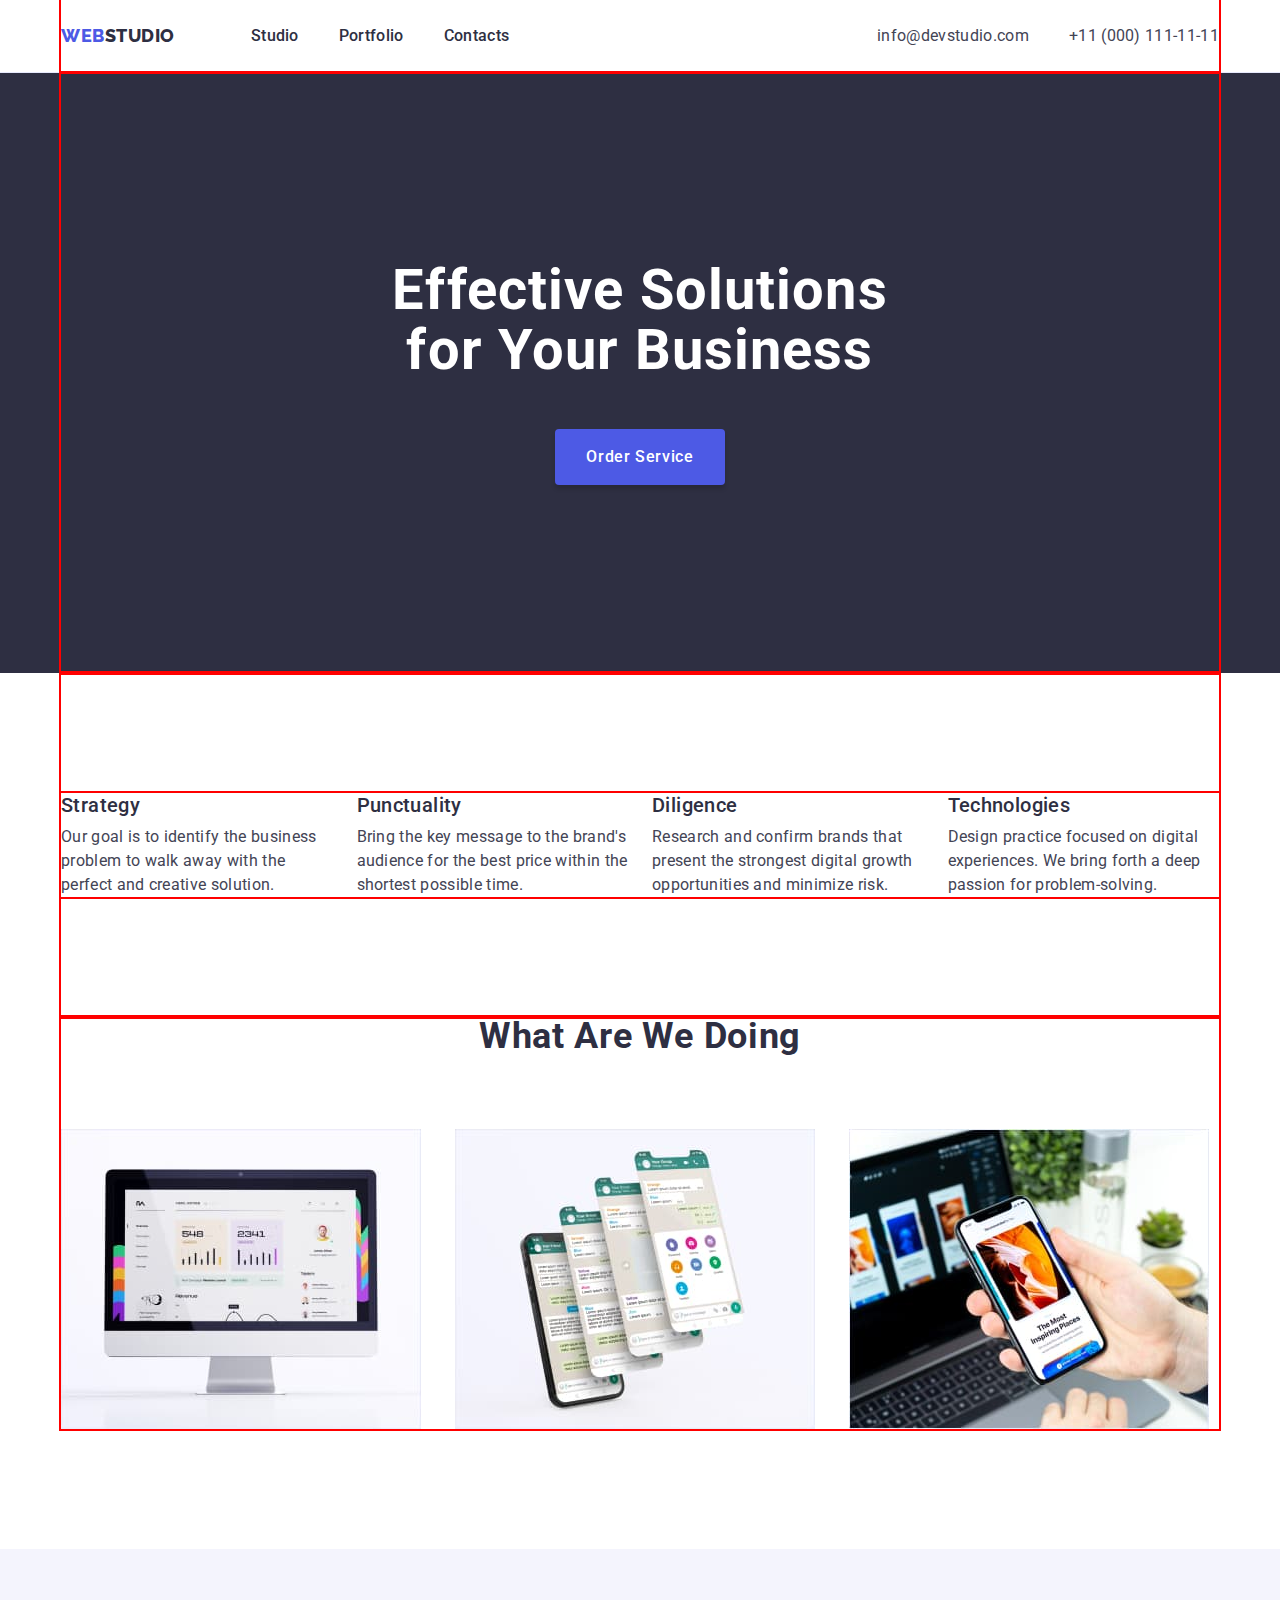
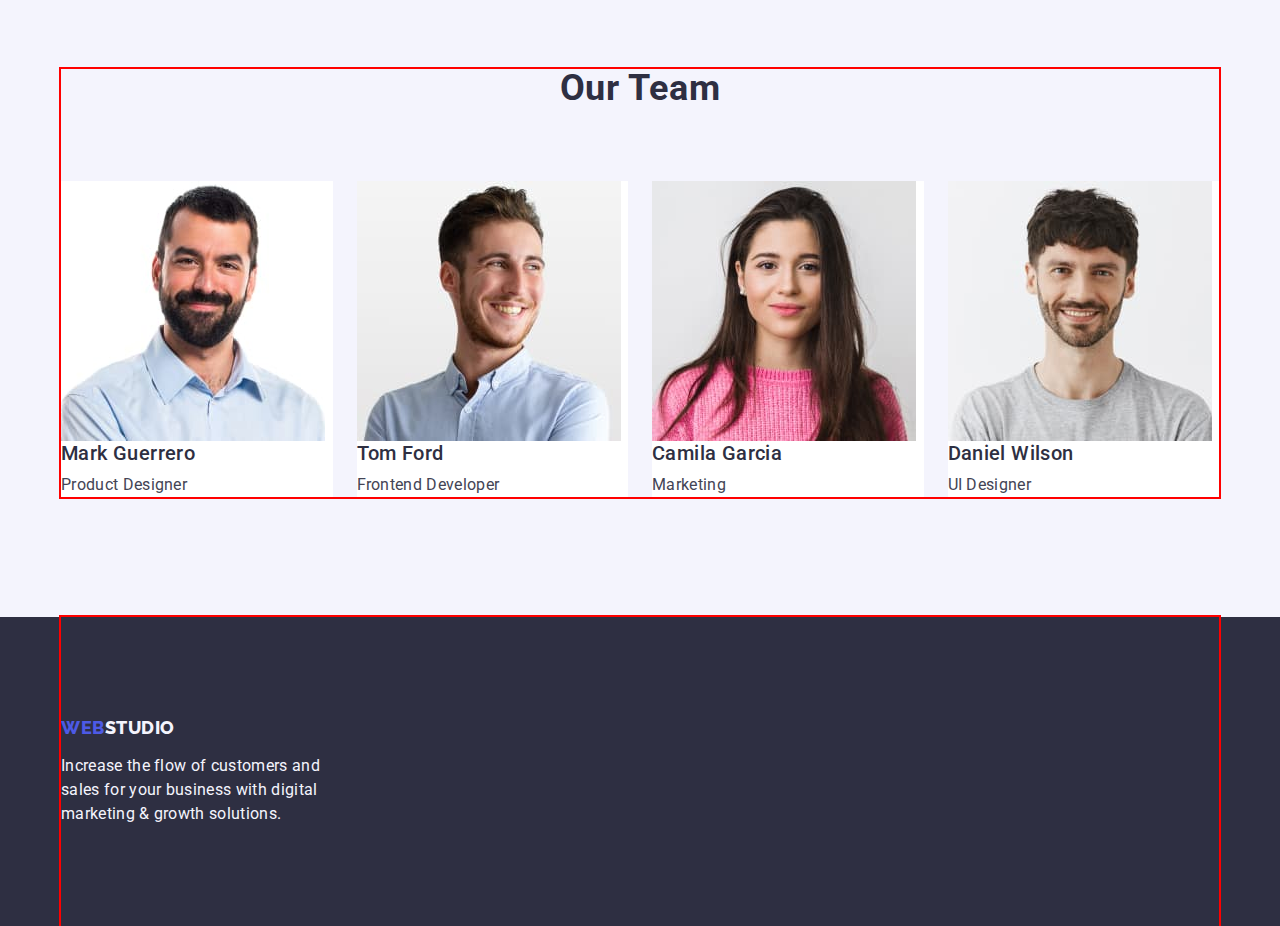
==== index.html @ 2842bedc "update" ====
<!DOCTYPE html>
<html lang="en">
  <head>
    <meta charset="UTF-8" />
    <meta http-equiv="X-UA-Compatible" content="IE=edge" />
    <meta name="viewport" content="width=device-width, initial-scale=1.0" />
    <title>Studio</title>
    <link rel="preconnect" href="https://fonts.googleapis.com" />
    <link rel="preconnect" href="https://fonts.gstatic.com" crossorigin />
    <link
      href="https://fonts.googleapis.com/css2?family=Playfair+Display:wght@400;700&family=Raleway:wght@800&family=Roboto:wght@400;500;700;900&display=swap"
      rel="stylesheet"
    />
    <link
      href="
https://cdn.jsdelivr.net/npm/modern-normalize@1.1.0/modern-normalize.min.css
"
      rel="stylesheet"
    />
    <link rel="stylesheet" href="./css/styles.css" />
  </head>
  <body>
    <header class="header">
      <div class="header-container container">
        <a class="logo-link link" href="./index.html"
          >Web<span class="accent-header">Studio</span></a
        >
        <nav class="header-nav">
          <ul class="header-nav-list list">
            <li>
              <a class="header-nav-link link" href="./index.html">Studio</a>
            </li>
            <li>
              <a class="header-nav-link link" href="./portfolio.html"
                >Portfolio</a
              >
            </li>
            <li><a class="header-nav-link link" href="">Contacts</a></li>
          </ul>
        </nav>
        <address class="address-section">
          <ul class="header-nav-list list">
            <li>
              <a href="mailto:info@devstudio.com" class="contact-item link"
                >info@devstudio.com</a
              >
            </li>
            <li>
              <a href="tel:+110001111111" class="contact-item link"
                >+11 (000) 111-11-11</a
              >
            </li>
          </ul>
        </address>
      </div>
    </header>
    <main>
      <!-- Section 1 -->
      <section class="hero-section">
        <div class="hero-section-container container">
          <h1 class="hero-section-title">
            Effective Solutions for Your Business
          </h1>
          <button type="button" class="hero-section-button">
            Order Service
          </button>
        </div>
      </section>
      <!-- Section 2 -->
      <section class="skills-section container">
        <div class="container">
          <h2 class="visually-hidden">Skills</h2>
          <ul class="skills-container list">
            <li class="skills-item">
              <h3 class="body-subtitle">Strategy</h3>
              <p class="body-text">
                Our goal is to identify the business problem to walk away with
                the perfect and creative solution.
              </p>
            </li>
            <li class="skills-item">
              <h3 class="body-subtitle">Punctuality</h3>
              <p class="body-text">
                Bring the key message to the brand's audience for the best price
                within the shortest possible time.
              </p>
            </li>
            <li class="skills-item">
              <h3 class="body-subtitle">Diligence</h3>
              <p class="body-text">
                Research and confirm brands that present the strongest digital
                growth opportunities and minimize risk.
              </p>
            </li>
            <li class="skills-item">
              <h3 class="body-subtitle">Technologies</h3>
              <p class="body-text">
                Design practice focused on digital experiences. We bring forth a
                deep passion for problem-solving.
              </p>
            </li>
          </ul>
        </div>
      </section>
      <!-- Section 3 -->
      <section class="products-section">
        <div class="container">
          <h2 class="section-title">What are we doing</h2>
          <ul class="products-container list">
            <li class="products-item">
              <img src="./images/img-1.jpg" alt="Monitor" width="360" />
            </li>
            <li class="products-item">
              <img src="./images/img-2.jpg" alt="App" width="360" />
            </li>
            <li class="products-item">
              <img
                src="./images/img-3.jpg"
                alt="Laptop and Smartphone"
                width="360"
              />
            </li>
          </ul>
        </div>
      </section>
      <!-- Section 4 -->
      <section class="our-team-section">
        <div class="container our-team-container">
          <h2 class="section-title">Our Team</h2>
          <ul class="list team-container">
            <li class="teams-item">
              <img src="./images/img-4.jpg" alt="Mark Guerrero" width="264" />
              <h3 class="body-subtitle">Mark Guerrero</h3>
              <p class="body-text">Product Designer</p>
            </li>
            <li class="teams-item">
              <img src="./images/img-5.jpg" alt="Tom Ford" width="264" />
              <h3 class="body-subtitle">Tom Ford</h3>
              <p class="body-text">Frontend Developer</p>
            </li>
            <li class="teams-item">
              <img src="./images/img-6.jpg" alt="Camila Garcia" width="264" />
              <h3 class="body-subtitle">Camila Garcia</h3>
              <p class="body-text">Marketing</p>
            </li>
            <li class="teams-item">
              <img src="./images/img-7.jpg" alt="Daniel Wilson" width="264" />
              <h3 class="body-subtitle">Daniel Wilson</h3>
              <p class="body-text">UI Designer</p>
            </li>
          </ul>
        </div>
      </section>
    </main>
    <!-- Footer -->
    <footer class="footer-section">
      <div class="footer-container container">
        <a class="logo-link footer-link link" href="./index.html"
          >Web<span class="accent-footer">Studio</span></a
        >
        <p class="footer-text">
          Increase the flow of customers and sales for your business with
          digital marketing & growth solutions.
        </p>
      </div>
    </footer>
  </body>
</html>
---- css/styles.css ----
:root {
  --iris: #4d5ae5;
  --ocean: #404bbf;
  --navy-blue: #2e2f42;
  --green: #31d0aa;
  --slate: #434455;
  --light-slate: #8e8f99;
  --cornflower: #e7e9fc;
  --cloud: #f4f4fd;
  --navy-blue-modal: #2e2f42;
  --grey: #2e2f42;
  --white: #ffffff;
  --dairy: #fcfcfc;
}
body {
  font-family: "Playfair Display", sans-serif;
  font-family: "Raleway", sans-serif;
  font-family: "Roboto", sans-serif;
  color: var(--slate);
  background-color: var(--white);
}
.visually-hidden {
  position: absolute;
  width: 1px;
  height: 1px;
  margin: -1px;
  border: 0;
  padding: 0;
  white-space: nowrap;
  clip-path: inset(100%);
  clip: rect(0 0 0 0);
  overflow: hidden;
}
/* reset start */
.link {
  text-decoration: none;
}
.list {
  list-style: none;
  padding: 0;
  margin: 0;
}
button {
  font-family: interhit;
  color: var(--white);
  cursor: pointer;
}
h1,
h2,
h3,
h4,
h5,
h6,
p {
  margin: 0;
}
img {
  display: block;
}
/* reset end */
.container {
  max-width: 1158px;
  /* padding: 0 15px; */
  margin: 0 auto;
  outline: 2px solid red;
}
/* HEADER */
.header {
  border-bottom: 1px solid var(--cornflower);
}
.header-container {
  display: flex;
  align-items: center;
}
.web-logo {
  font-family: "Raleway", sans-serif;
  font-weight: 800;
  font-size: 18px;
  line-height: 1.17;
  letter-spacing: 0.03em;
  text-transform: uppercase;
  color: var(--iris);
}
.logo-link {
  font-family: "Raleway", sans-serif;
  font-weight: 800;
  font-size: 18px;
  line-height: 1.17;
  letter-spacing: 0.03em;
  text-transform: uppercase;
  color: var(--iris);
  text-decoration: none;
  margin-right: 76px;
}
.accent-header {
  color: var(--navy-blue);
}
.accent-footer {
  color: var(--cloud);
}
.header-nav {
  margin-right: auto;
}
.header-nav-list {
  display: flex;
  align-items: center;
  gap: 40px;
}
.header-nav-link {
  display: block;
  font-weight: 500;
  font-size: 16px;
  line-height: 1.5;
  letter-spacing: 0.02em;
  color: var(--navy-blue);
  padding: 24px 0;
}
.header-nav-link:hover,
.header-nav-link:focus {
  color: var(--ocean);
}
.address-section {
  font-style: normal;
}
.contact-item {
  display: block;
  padding: 24px 0;
  font-size: 16px;
  line-height: 1.5;
  letter-spacing: 0.02em;
  color: var(--slate);
}

.contact-item:hover,
.contact-item:focus {
  color: var(--ocean);
}
/* HERO SECTION */
.hero-section-container {
  padding: 188px 0;
}
.hero-section {
  background-color: var(--navy-blue);
}
.hero-section-title {
  font-size: 56px;
  line-height: 1.07;
  letter-spacing: 0.02em;
  text-align: center;
  color: var(--white);
  max-width: 496px;
  margin: 0 auto;
  margin-bottom: 48px;
}
.hero-section-button {
  display: block;
  font-family: inherit;
  font-weight: 500;
  font-size: 16px;
  line-height: 1.5;
  letter-spacing: 0.04em;
  color: var(--white);
  background: var(--iris);
  cursor: pointer;
  min-width: 169px;
  height: 56px;
  margin: 0 auto;
  box-shadow: 0px 4px 4px rgba(0, 0, 0, 0.15);
  border: none;
  border-radius: 4px;
  padding: 15px 31px;
}
.hero-section-button:hover,
.hero-section-button:focus {
  background: var(--ocean);
}
.body-subtitle {
  font-weight: 500;
  font-size: 20px;
  line-height: 1.2;
  letter-spacing: 0.02em;
  color: var(--navy-blue);
  margin-bottom: 8px;
}
.body-text {
  font-size: 16px;
  line-height: 1.5;
  letter-spacing: 0.02em;
  color: var(--slate);
}
.section-title {
  font-size: 36px;
  line-height: 1.11;
  text-align: center;
  letter-spacing: 0.02em;
  text-transform: capitalize;
  color: var(--navy-blue);
}
.products-item,
.teams-item {
  background-color: var(--white);
}
.our-team-section {
  background-color: var(--cloud);
}
.footer-section {
  background: var(--navy-blue);
}
.footer-section .link {
  font-family: "Raleway", sans-serif;
  font-weight: 800;
  font-size: 18px;
  line-height: 1.17;
  color: var(--iris);
}
.footer-text {
  color: var(--cloud);
  font-size: 16px;
  line-height: 1.5;
  letter-spacing: 0.02em;
}
.filter-button {
  display: block;
  font-family: inherit;
  font-size: 16px;
  font-weight: 500;
  line-height: 1.5;
  letter-spacing: 0.04em;
  color: var(--iris);
  background: var(--cloud);
  cursor: pointer;
  padding: 12px 24px;
  box-shadow: 0px 3px 1px rgba(0, 0, 0, 0.1), 0px 2px 1px rgba(0, 0, 0, 0.08),
    0px 2px 2px rgba(0, 0, 0, 0.12);
  border: 1px solid #e7e9fc;
  border-radius: 4px;
}
.filter-button:hover,
.filter-button:focus {
  color: var(--white);
  background: var(--ocean);
}

/* Skills section */
.skills-section {
  padding-top: 120px;
  padding-bottom: 120px;
}

.skills-container {
  display: flex;
  gap: 24px;
}
.skills-item {
  flex-basis: calc((100% - 3 * 24px) / 4);
}
/* Products section */
.products-section {
  padding-bottom: 120px;
}
.section-title {
  margin-bottom: 72px;
}
.products-container {
  display: flex;
  gap: 24px;
}
.products-item {
  flex-basis: calc((100% - 48px) / 3);
}
/* Our team section */
.our-team-section {
  padding-top: 120px;
  padding-bottom: 120px;
}

.team-container {
  display: flex;
  gap: 24px;
}
.teams-item {
  flex-basis: calc((100% - 3 * 24px) / 4);
}
/* Footer */
.footer-container {
  padding-top: 100px;
  padding-bottom: 100px;
}
.footer-text {
  width: 264px;
}
.footer-link {
  display: block;
  margin-bottom: 16px;
}
/* Portfolio */
/* Filter container */
.filter-container {
  padding-top: 96px;
  padding-bottom: 72px;
}
.filter-list {
  display: flex;
  justify-content: center;
  gap: 24px;
}
/* Gallery */
.gallery-container {
  display: flex;
  flex-wrap: wrap;
  gap: 24px;
  padding-bottom: 120px;
}
.gallery-img {
  margin-bottom: 32px;
}
.gallery-title {
  margin-bottom: 8px;
}
.gallery-text {
  margin-bottom: 32px;
}
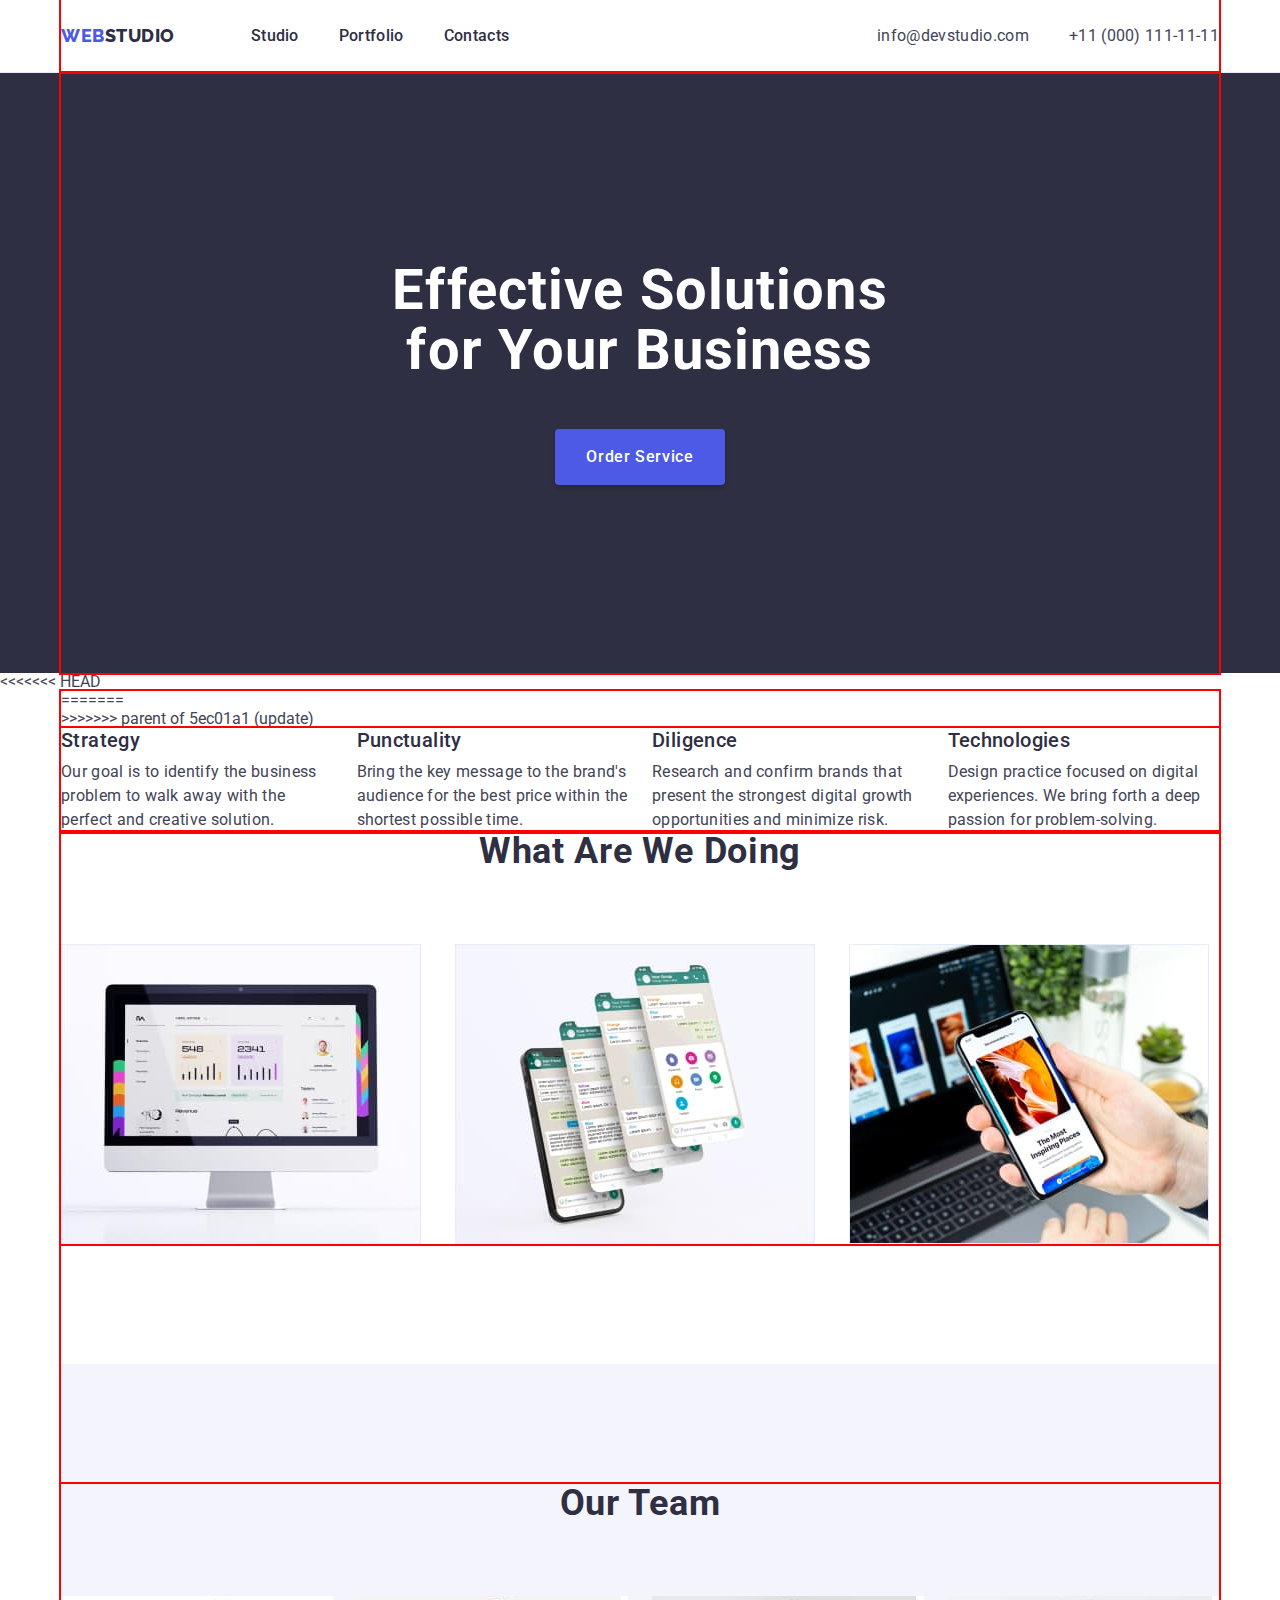
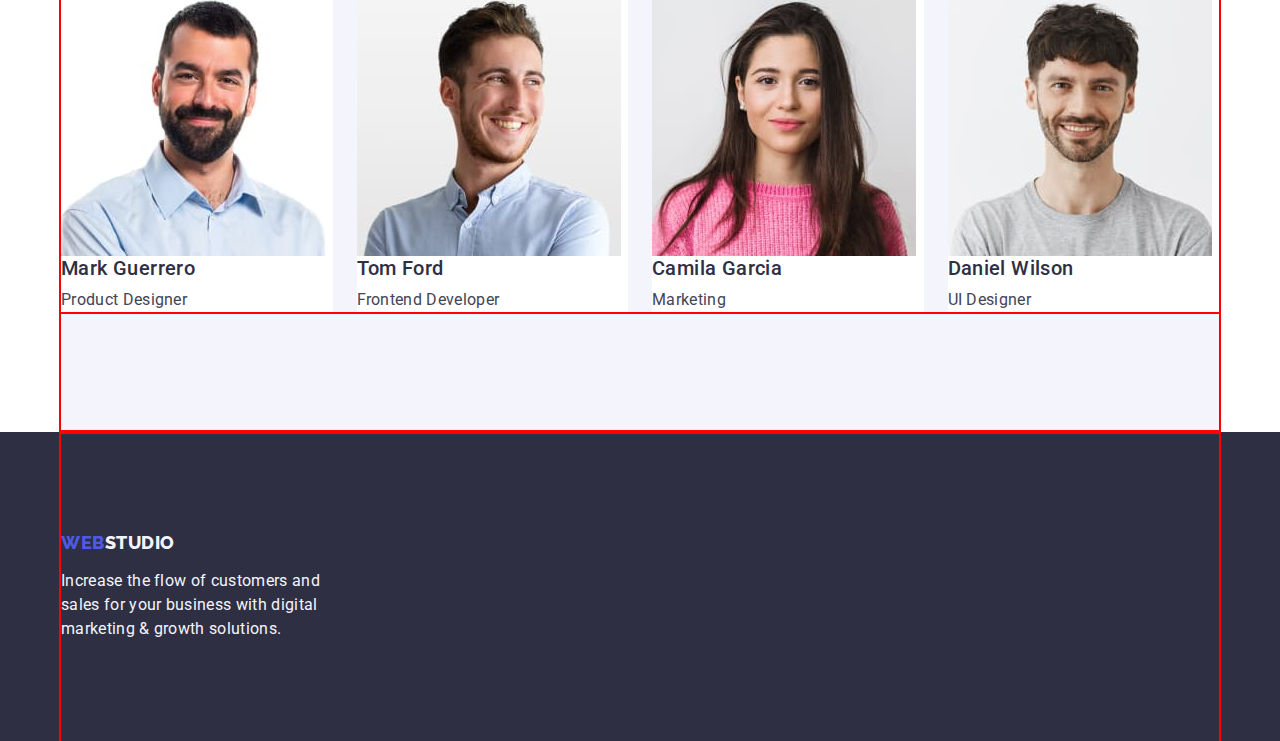
==== commit c6d2a53c: "Проба" ====
--- a/index.html
+++ b/index.html
@@ -12,10 +12,8 @@
       rel="stylesheet"
     />
     <link
-      href="
-https://cdn.jsdelivr.net/npm/modern-normalize@1.1.0/modern-normalize.min.css
-"
       rel="stylesheet"
+      href="https://cdn.jsdelivr.net/npm/modern-normalize@1.1.0/modern-normalize.min.css"
     />
     <link rel="stylesheet" href="./css/styles.css" />
   </head>
@@ -67,7 +65,11 @@
         </div>
       </section>
       <!-- Section 2 -->
+<<<<<<< HEAD
       <section class="skills-section container">
+=======
+      <section class="skills-section">
+>>>>>>> parent of 5ec01a1 (update)
         <div class="container">
           <h2 class="visually-hidden">Skills</h2>
           <ul class="skills-container list">
--- a/css/styles.css
+++ b/css/styles.css
@@ -220,8 +220,7 @@
   letter-spacing: 0.02em;
 }
 .filter-button {
-  display: block;
-  font-family: inherit;
+  font-family: "Roboto", sans-serif;
   font-size: 16px;
   font-weight: 500;
   line-height: 1.5;
@@ -229,21 +228,19 @@
   color: var(--iris);
   background: var(--cloud);
   cursor: pointer;
-  padding: 12px 24px;
-  box-shadow: 0px 3px 1px rgba(0, 0, 0, 0.1), 0px 2px 1px rgba(0, 0, 0, 0.08),
-    0px 2px 2px rgba(0, 0, 0, 0.12);
-  border: 1px solid #e7e9fc;
-  border-radius: 4px;
 }
 .filter-button:hover,
 .filter-button:focus {
   color: var(--white);
   background: var(--ocean);
 }
-
 /* Skills section */
 .skills-section {
+<<<<<<< HEAD
   padding-top: 120px;
+=======
+  padding-top: 123px;
+>>>>>>> parent of 5ec01a1 (update)
   padding-bottom: 120px;
 }
 
@@ -293,30 +290,3 @@
   display: block;
   margin-bottom: 16px;
 }
-/* Portfolio */
-/* Filter container */
-.filter-container {
-  padding-top: 96px;
-  padding-bottom: 72px;
-}
-.filter-list {
-  display: flex;
-  justify-content: center;
-  gap: 24px;
-}
-/* Gallery */
-.gallery-container {
-  display: flex;
-  flex-wrap: wrap;
-  gap: 24px;
-  padding-bottom: 120px;
-}
-.gallery-img {
-  margin-bottom: 32px;
-}
-.gallery-title {
-  margin-bottom: 8px;
-}
-.gallery-text {
-  margin-bottom: 32px;
-}
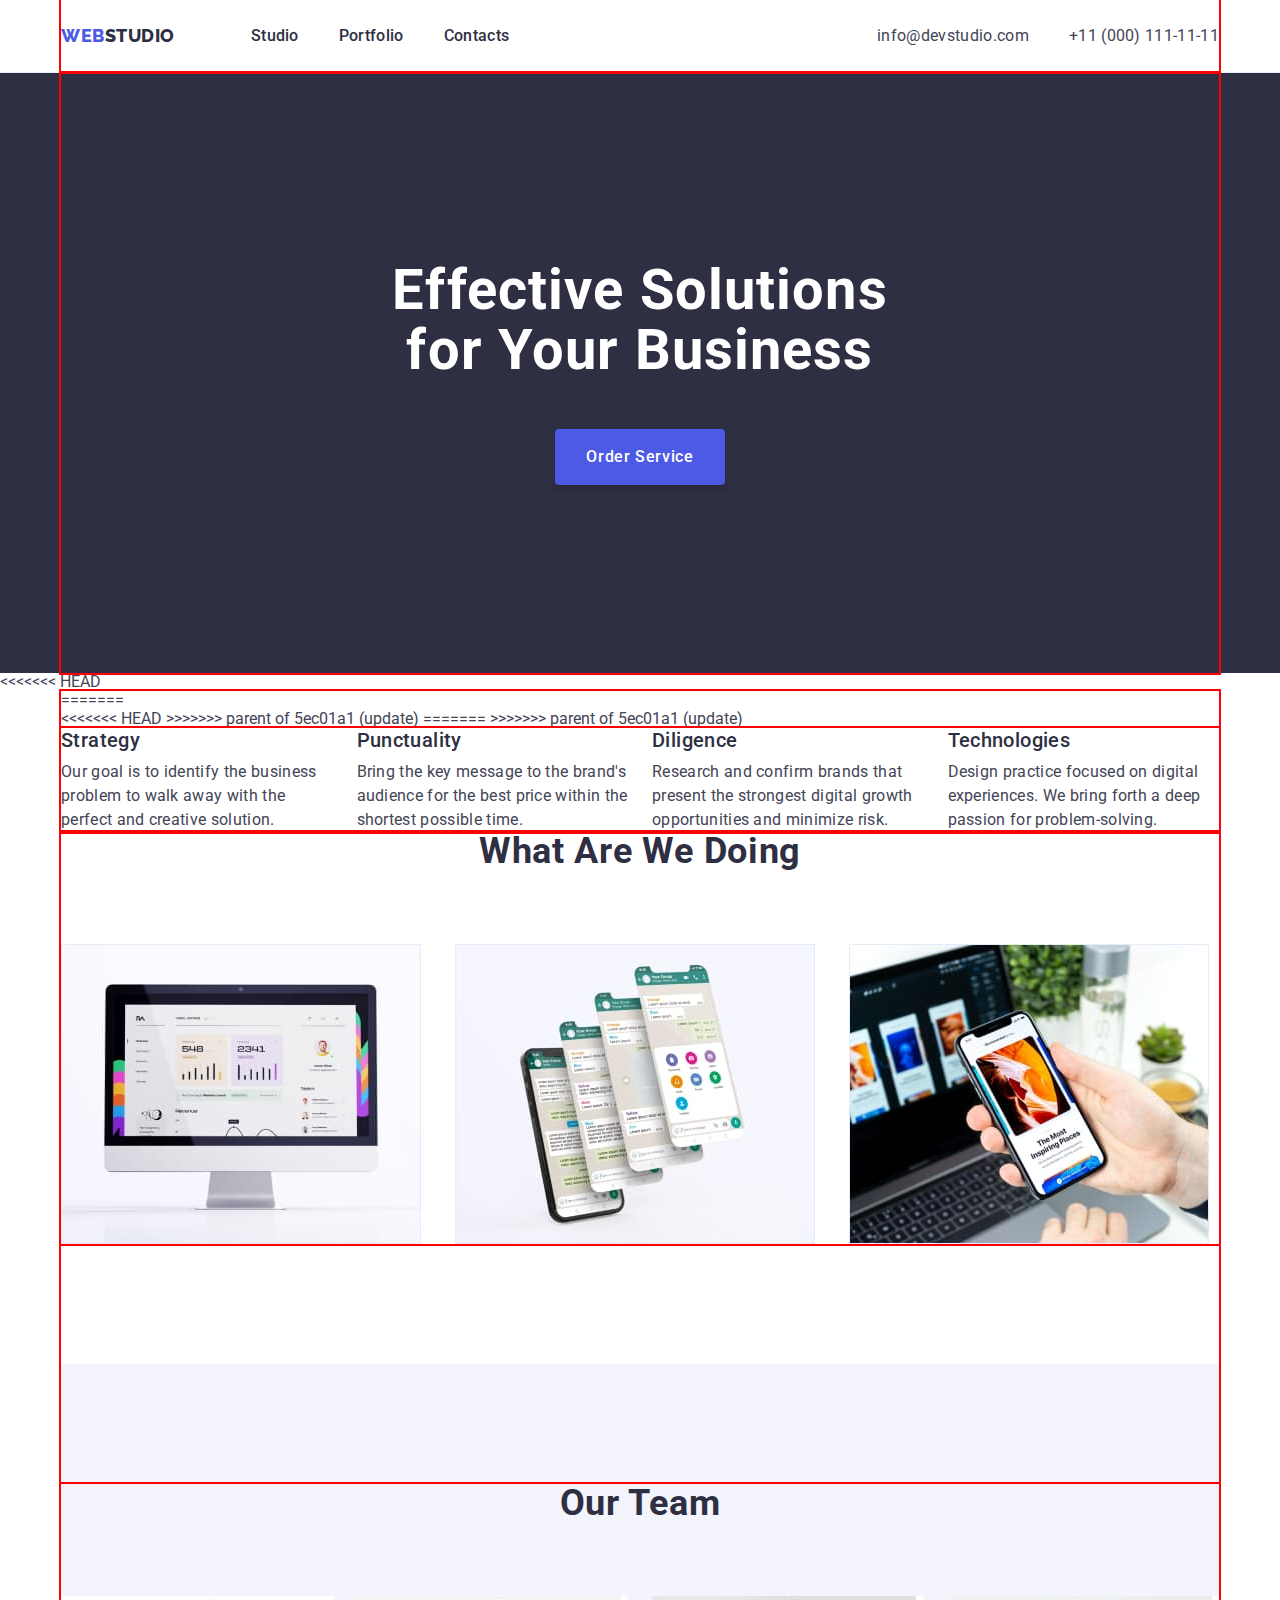
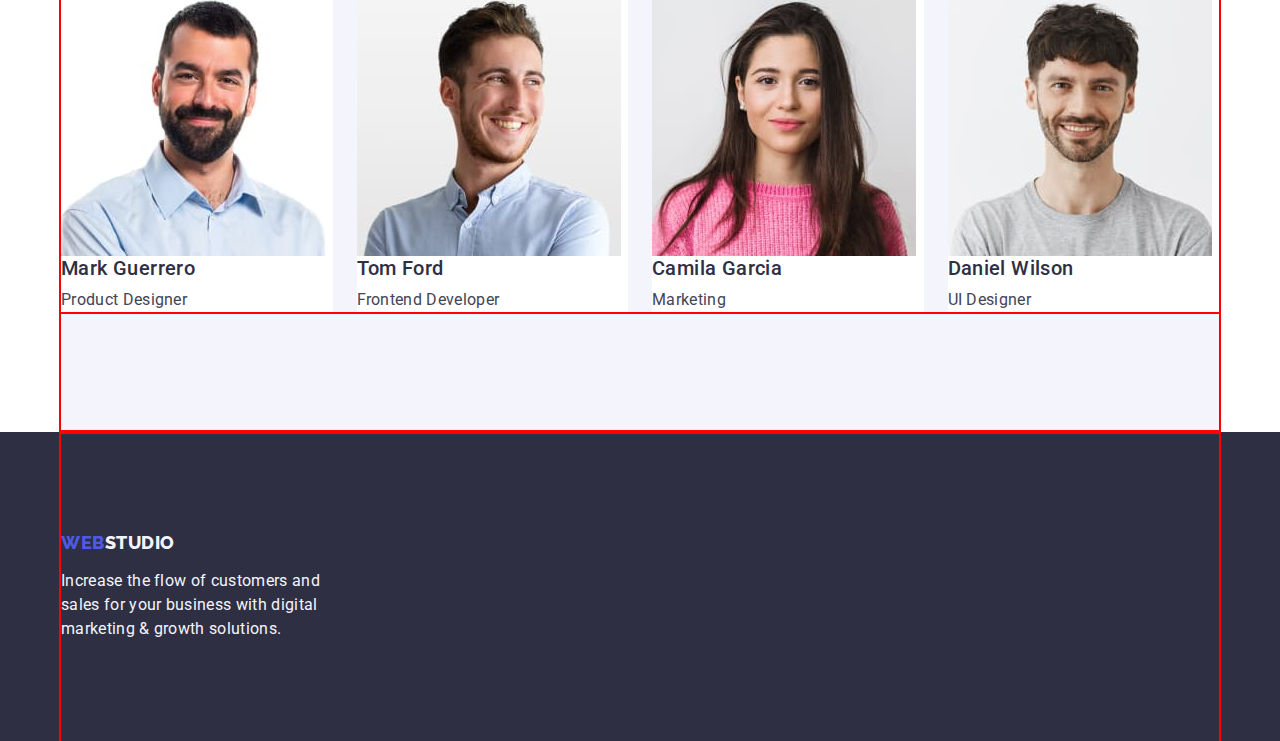
==== commit 6a1478c1: "Проба" ====
--- a/index.html
+++ b/index.html
@@ -69,6 +69,9 @@
       <section class="skills-section container">
 =======
       <section class="skills-section">
+<<<<<<< HEAD
+>>>>>>> parent of 5ec01a1 (update)
+=======
 >>>>>>> parent of 5ec01a1 (update)
         <div class="container">
           <h2 class="visually-hidden">Skills</h2>
--- a/css/styles.css
+++ b/css/styles.css
@@ -237,8 +237,11 @@
 /* Skills section */
 .skills-section {
 <<<<<<< HEAD
+<<<<<<< HEAD
   padding-top: 120px;
 =======
+=======
+>>>>>>> parent of 5ec01a1 (update)
   padding-top: 123px;
 >>>>>>> parent of 5ec01a1 (update)
   padding-bottom: 120px;
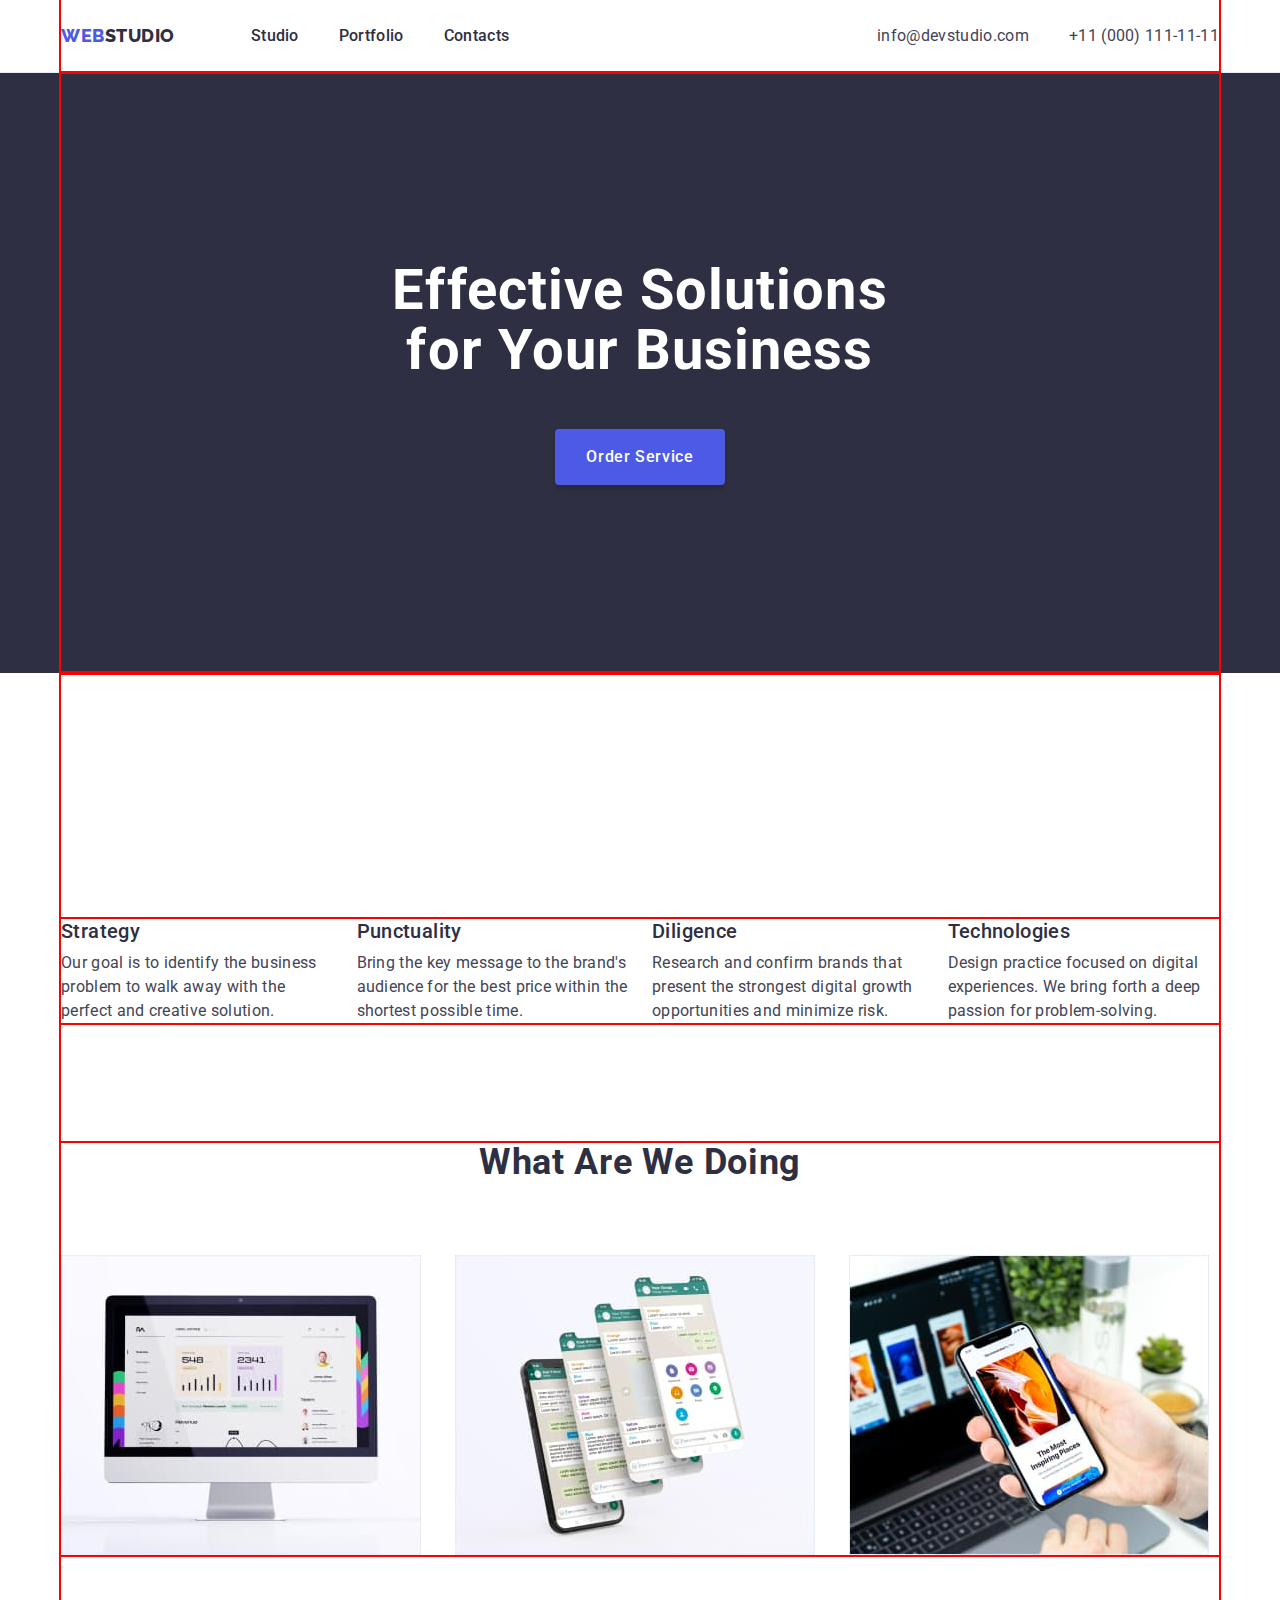
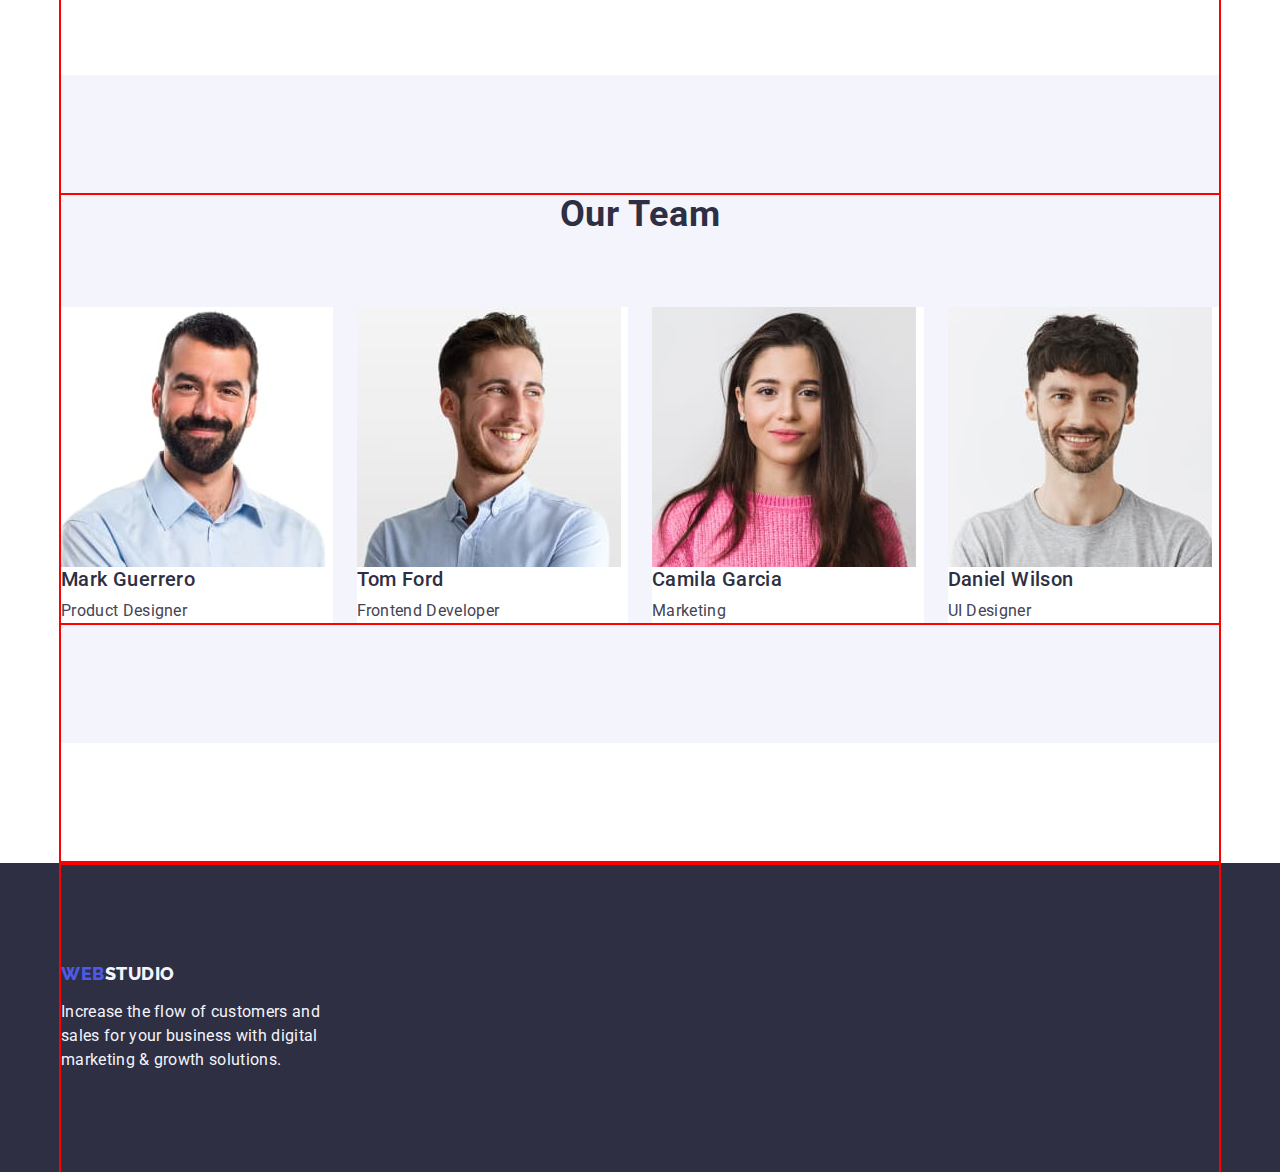
==== commit 195aea5a: "update after reset" ====
--- a/index.html
+++ b/index.html
@@ -65,14 +65,8 @@
         </div>
       </section>
       <!-- Section 2 -->
-<<<<<<< HEAD
       <section class="skills-section container">
-=======
       <section class="skills-section">
-<<<<<<< HEAD
->>>>>>> parent of 5ec01a1 (update)
-=======
->>>>>>> parent of 5ec01a1 (update)
         <div class="container">
           <h2 class="visually-hidden">Skills</h2>
           <ul class="skills-container list">
--- a/css/styles.css
+++ b/css/styles.css
@@ -236,14 +236,7 @@
 }
 /* Skills section */
 .skills-section {
-<<<<<<< HEAD
-<<<<<<< HEAD
-  padding-top: 120px;
-=======
-=======
->>>>>>> parent of 5ec01a1 (update)
   padding-top: 123px;
->>>>>>> parent of 5ec01a1 (update)
   padding-bottom: 120px;
 }
 
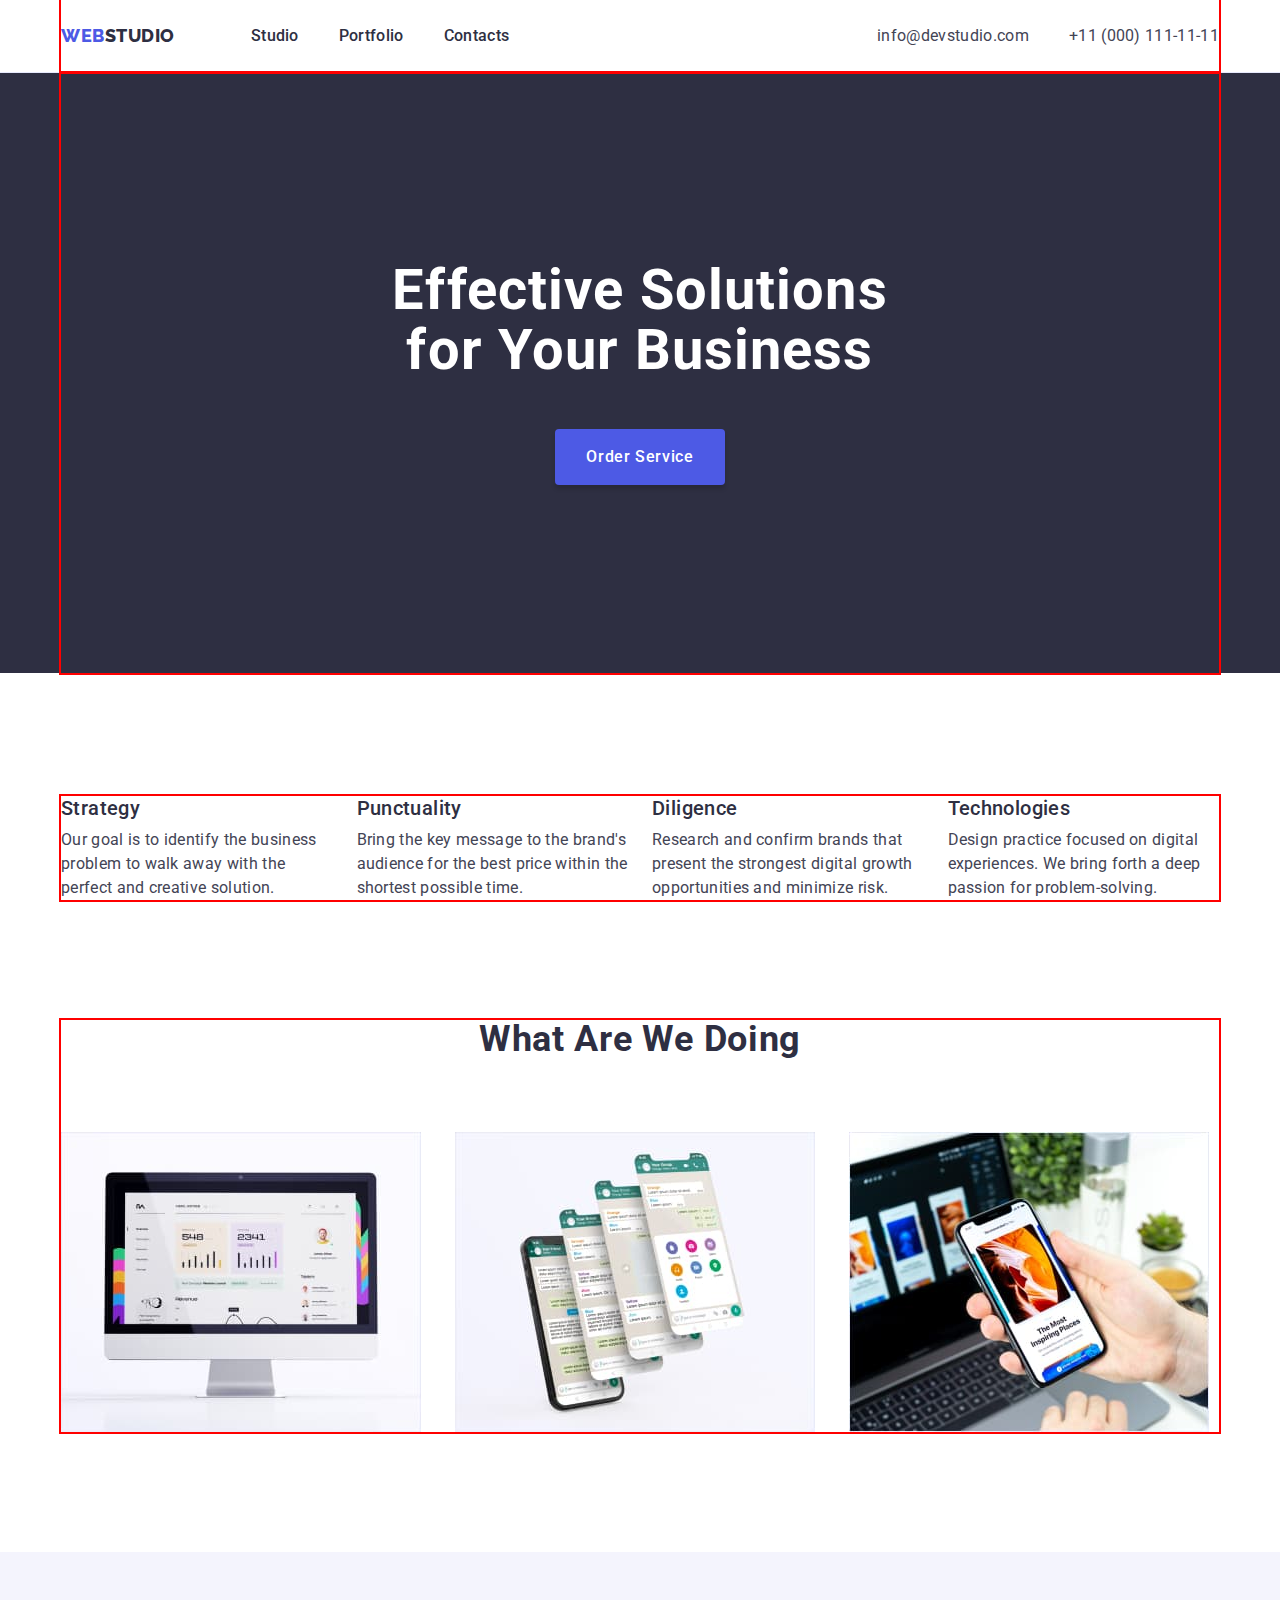
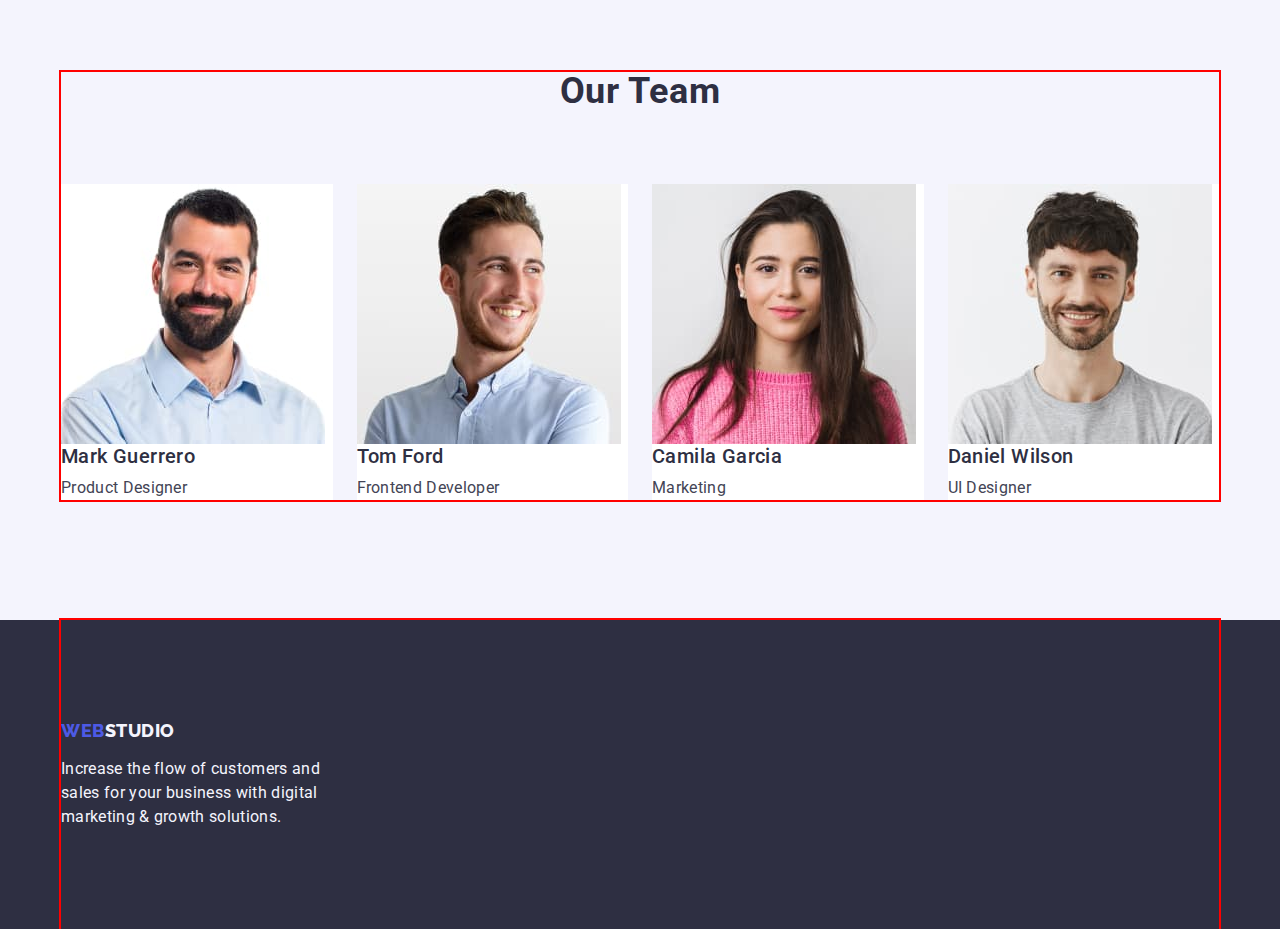
==== commit 856d7d2f: "Update index.html" ====
--- a/index.html
+++ b/index.html
@@ -65,7 +65,6 @@
         </div>
       </section>
       <!-- Section 2 -->
-      <section class="skills-section container">
       <section class="skills-section">
         <div class="container">
           <h2 class="visually-hidden">Skills</h2>
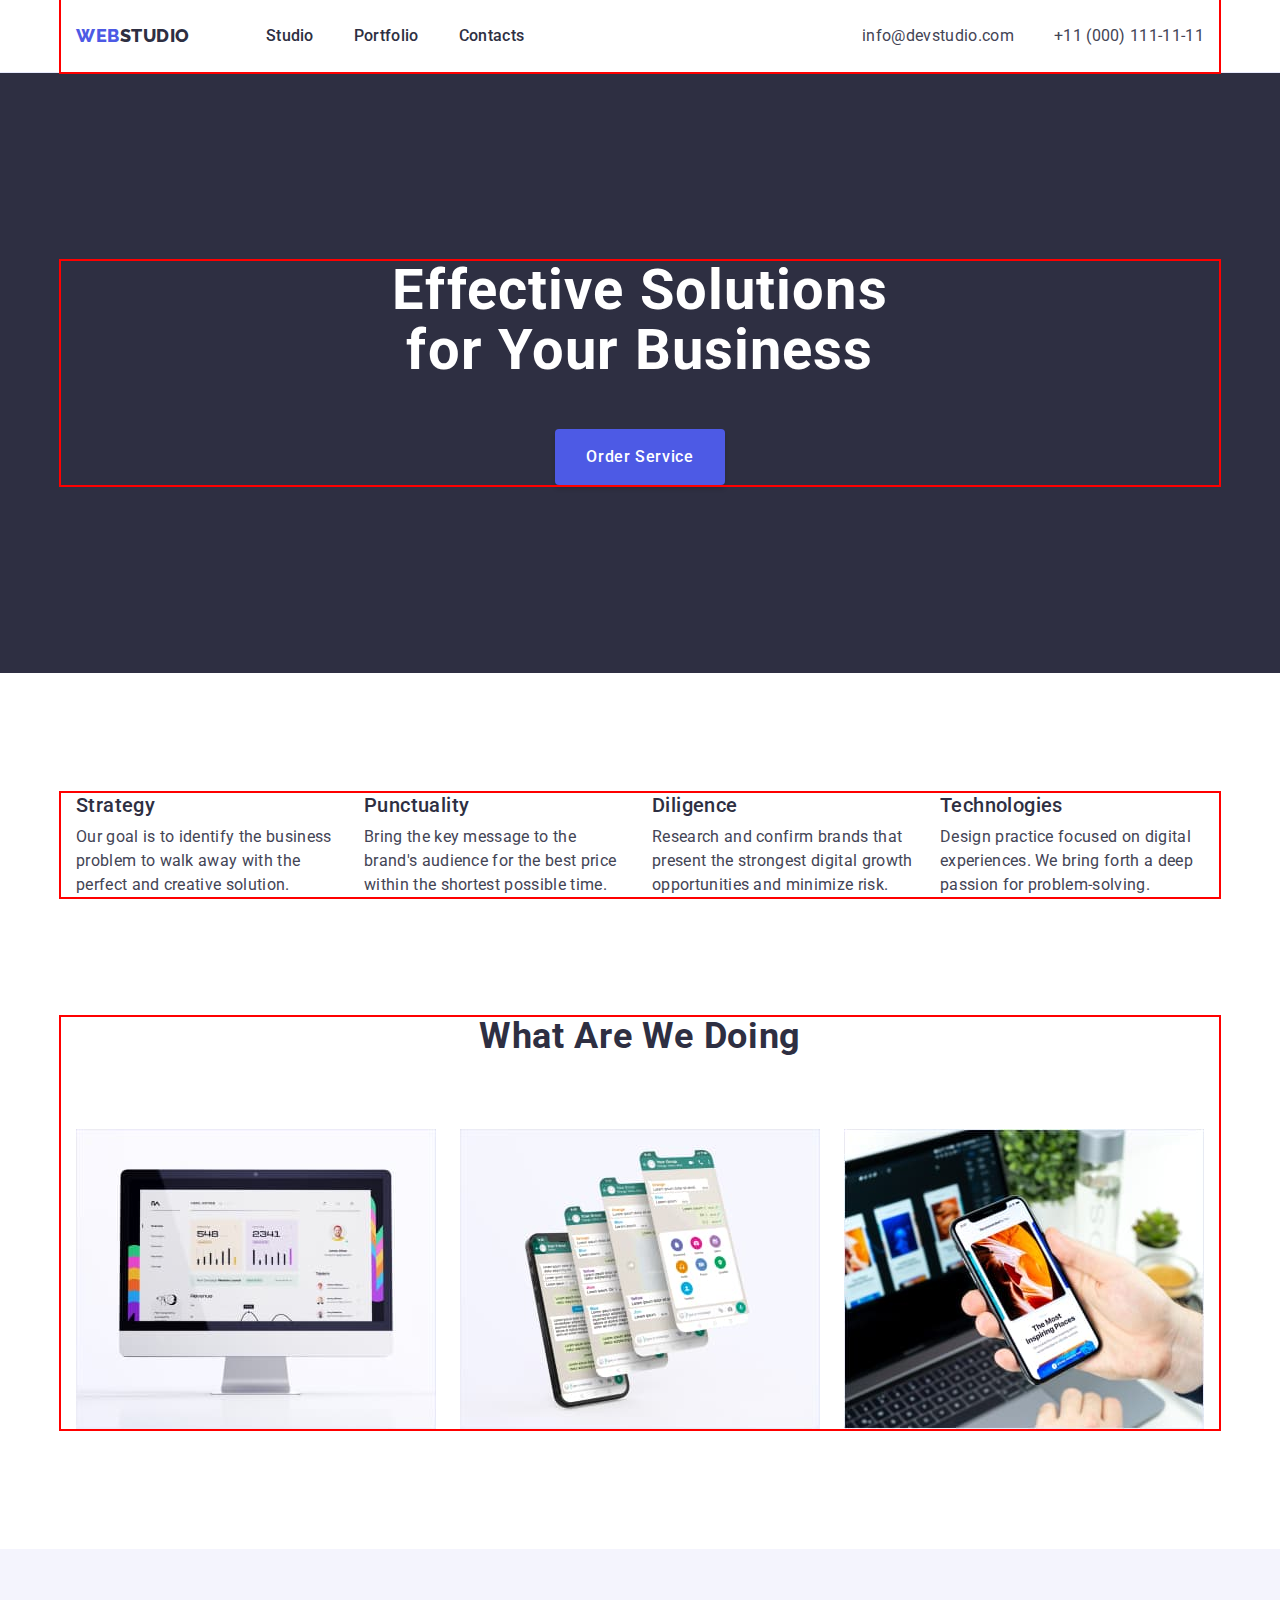
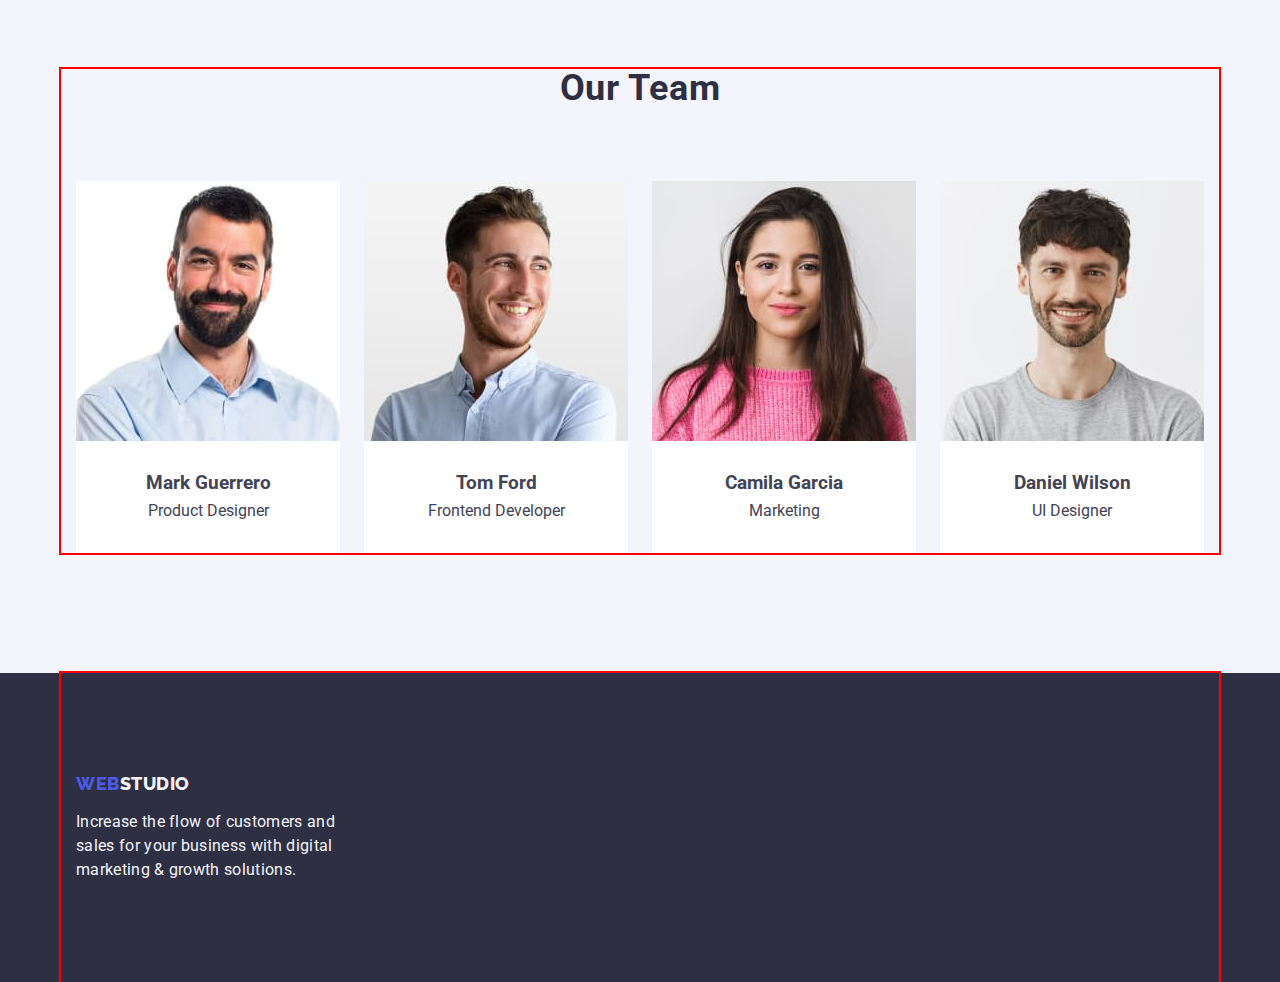
==== commit 2ce83cf6: "update 1004" ====
--- a/index.html
+++ b/index.html
@@ -128,23 +128,31 @@
           <ul class="list team-container">
             <li class="teams-item">
               <img src="./images/img-4.jpg" alt="Mark Guerrero" width="264" />
-              <h3 class="body-subtitle">Mark Guerrero</h3>
-              <p class="body-text">Product Designer</p>
+              <div class="name-card">
+                <h3 class="body-subtitle-team">Mark Guerrero</h3>
+                <p class="body-text-team">Product Designer</p>
+              </div>
             </li>
             <li class="teams-item">
               <img src="./images/img-5.jpg" alt="Tom Ford" width="264" />
-              <h3 class="body-subtitle">Tom Ford</h3>
-              <p class="body-text">Frontend Developer</p>
+              <div class="name-card">
+                <h3 class="body-subtitle-team">Tom Ford</h3>
+                <p class="body-text-team">Frontend Developer</p>
+              </div>
             </li>
             <li class="teams-item">
               <img src="./images/img-6.jpg" alt="Camila Garcia" width="264" />
-              <h3 class="body-subtitle">Camila Garcia</h3>
-              <p class="body-text">Marketing</p>
+              <div class="name-card">
+                <h3 class="body-subtitle-team">Camila Garcia</h3>
+                <p class="body-text-team">Marketing</p>
+              </div>
             </li>
             <li class="teams-item">
               <img src="./images/img-7.jpg" alt="Daniel Wilson" width="264" />
-              <h3 class="body-subtitle">Daniel Wilson</h3>
-              <p class="body-text">UI Designer</p>
+              <div class="name-card">
+                <h3 class="body-subtitle-team">Daniel Wilson</h3>
+                <p class="body-text-team">UI Designer</p>
+              </div>
             </li>
           </ul>
         </div>
--- a/css/styles.css
+++ b/css/styles.css
@@ -60,7 +60,7 @@
 /* reset end */
 .container {
   max-width: 1158px;
-  /* padding: 0 15px; */
+  padding: 0 15px;
   margin: 0 auto;
   outline: 2px solid red;
 }
@@ -137,10 +137,11 @@
 }
 /* HERO SECTION */
 .hero-section-container {
-  padding: 188px 0;
+  /* padding: 188px 0; */
 }
 .hero-section {
   background-color: var(--navy-blue);
+  padding: 188px 0;
 }
 .hero-section-title {
   font-size: 56px;
@@ -236,8 +237,7 @@
 }
 /* Skills section */
 .skills-section {
-  padding-top: 123px;
-  padding-bottom: 120px;
+  padding: 120px 0;
 }
 
 .skills-container {
@@ -274,6 +274,17 @@
 .teams-item {
   flex-basis: calc((100% - 3 * 24px) / 4);
 }
+.name-card {
+  padding: 32px 16px;
+  border-radius: 0px 0px 4px 4px;
+}
+.body-subtitle-team {
+  text-align: center;
+  margin-bottom: 8px;
+}
+.body-text-team {
+  text-align: center;
+}
 /* Footer */
 .footer-container {
   padding-top: 100px;
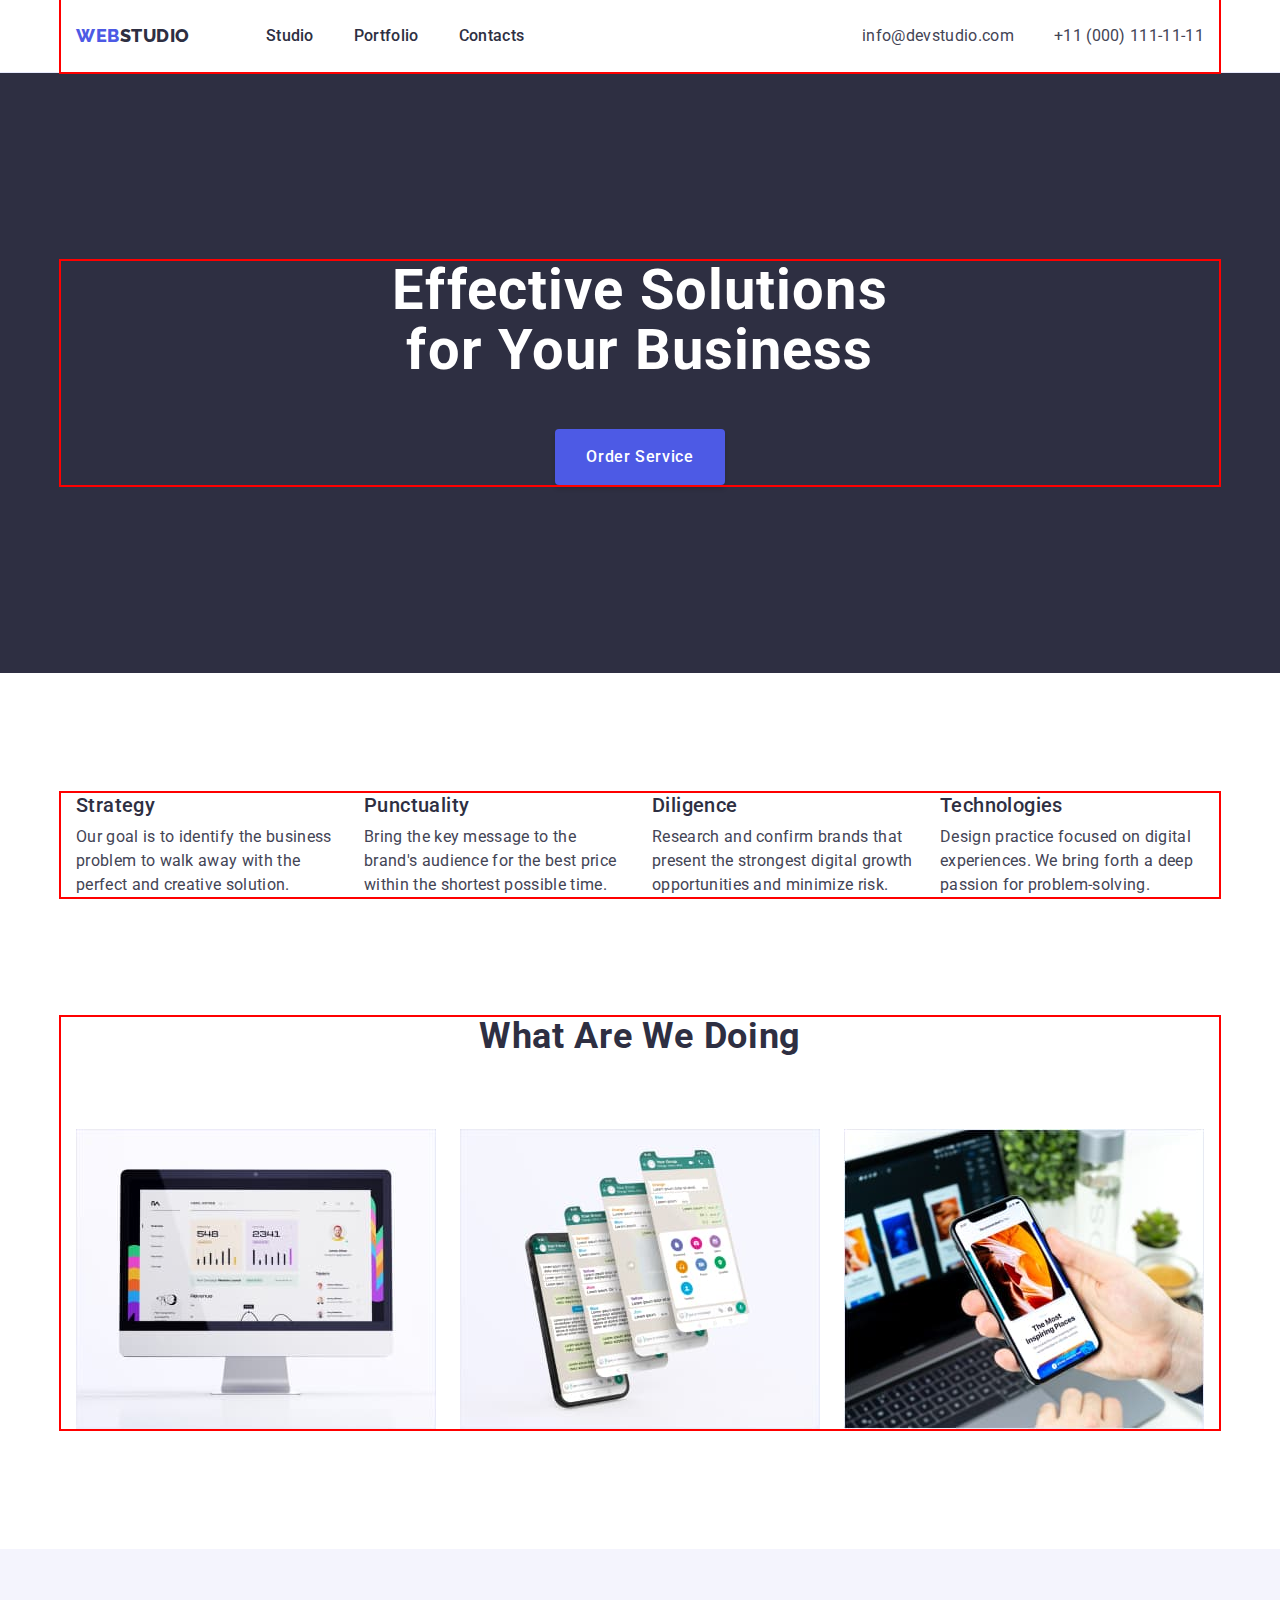
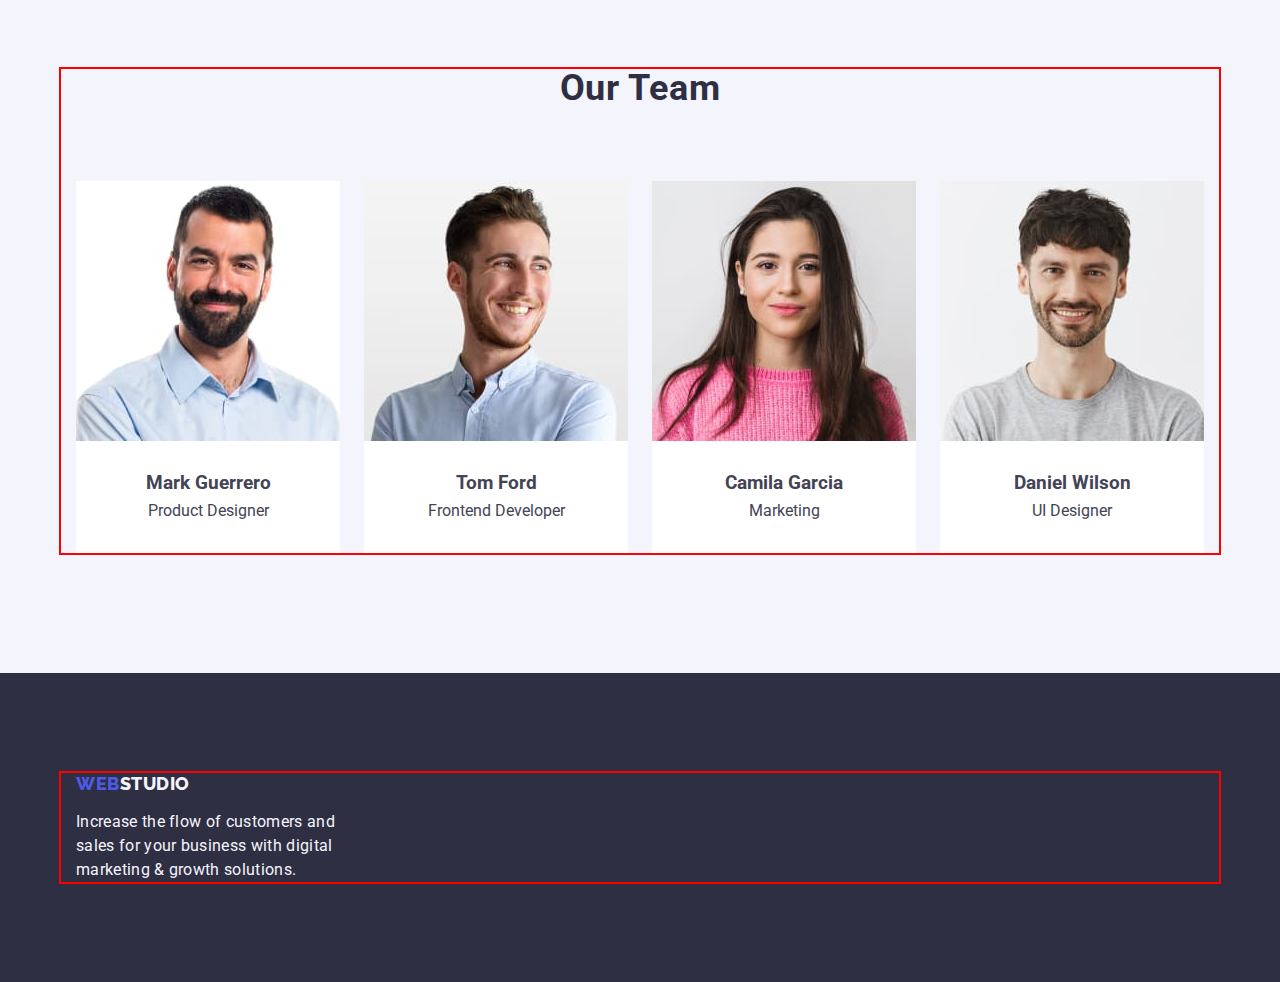
==== commit 70d823f1: "1148" ====
--- a/index.html
+++ b/index.html
@@ -20,10 +20,11 @@
   <body>
     <header class="header">
       <div class="header-container container">
-        <a class="logo-link link" href="./index.html"
-          >Web<span class="accent-header">Studio</span></a
-        >
         <nav class="header-nav">
+          <a class="logo-link link" href="./index.html"
+            >Web<span class="accent-header">Studio</span></a
+          >
+
           <ul class="header-nav-list list">
             <li>
               <a class="header-nav-link link" href="./index.html">Studio</a>
--- a/css/styles.css
+++ b/css/styles.css
@@ -100,6 +100,8 @@
 }
 .header-nav {
   margin-right: auto;
+  display: flex;
+  align-items: center;
 }
 .header-nav-list {
   display: flex;
@@ -286,14 +288,17 @@
   text-align: center;
 }
 /* Footer */
-.footer-container {
+.footer-section {
+  padding: 100px 0;
+}
+/* .footer-container {
   padding-top: 100px;
-  padding-bottom: 100px;
-}
+  padding-bottom: 100px; */
+
 .footer-text {
   width: 264px;
 }
 .footer-link {
-  display: block;
+  display: inline-block;
   margin-bottom: 16px;
 }
